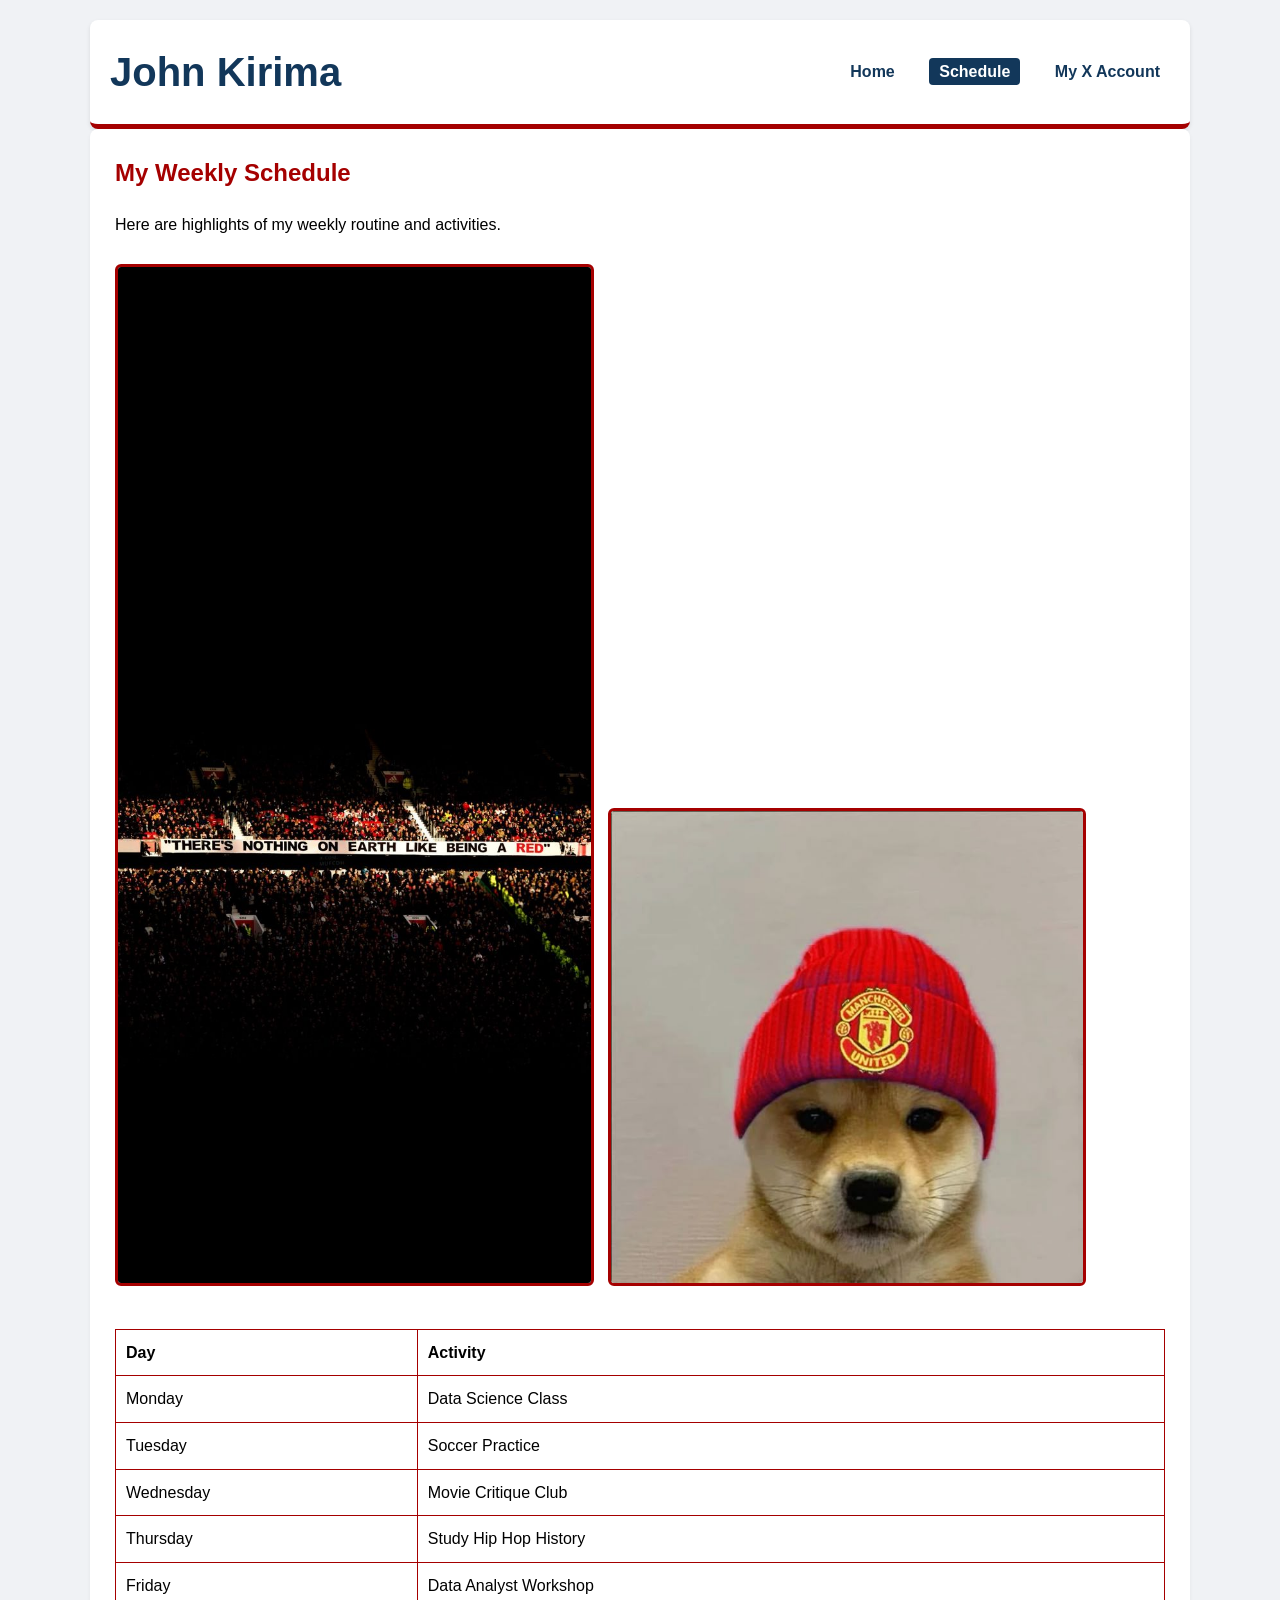
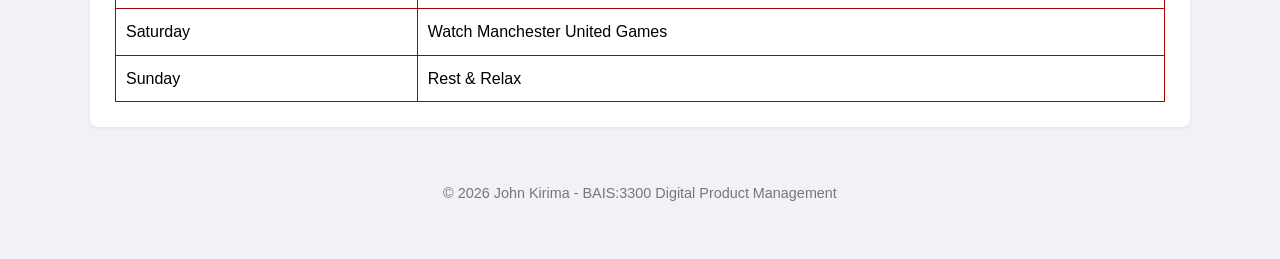
==== schedule.html @ 786472e3 "web page Initial website structure and content" ====
<!DOCTYPE html>
<html lang="en">
<head>
  <meta charset="UTF-8" />
  <title>John Kirima - Schedule</title>
  <link rel="stylesheet" href="style/stylesheet.css" />
</head>
<body>
  <div class="container">
    <header>
      <h1>John Kirima</h1>
      <nav>
        <a href="index.html">Home</a>
        <a href="schedule.html" class="active">Schedule</a>
        <a href="https://x.com/JtKirima" target="_blank" rel="noopener">My X Account</a>
      </nav>
    </header>

    <main>
      <section class="card">
        <h2>My Weekly Schedule</h2>
        <p>Here are highlights of my weekly routine and activities.</p>
        <img src="images/manchester.jpg" alt="Old Trafford" class="schedule-pic" />
        <img src="images/mufc.jpg" alt="MUFC Logo" class="schedule-pic" />
        <table>
          <thead>
            <tr>
              <th>Day</th>
              <th>Activity</th>
            </tr>
          </thead>
          <tbody>
            <tr><td>Monday</td><td>Data Science Class</td></tr>
            <tr><td>Tuesday</td><td>Soccer Practice</td></tr>
            <tr><td>Wednesday</td><td>Movie Critique Club</td></tr>
            <tr><td>Thursday</td><td>Study Hip Hop History</td></tr>
            <tr><td>Friday</td><td>Data Analyst Workshop</td></tr>
            <tr><td>Saturday</td><td>Watch Manchester United Games</td></tr>
            <tr><td>Sunday</td><td>Rest &amp; Relax</td></tr>
          </tbody>
        </table>
      </section>
    </main>

    <footer>
      <p>© 2026 John Kirima - BAIS:3300 Digital Product Management</p>
    </footer>
  </div>
</body>
</html>
---- style/stylesheet.css ----
:root {
  --mu-red: #a50000;
  --nav-blue: #12375a;
  --page-bg: #f0f2f5;
  --card-bg: #ffffff;
}

body {
  font-family: "Segoe UI", Tahoma, Geneva, Verdana, sans-serif;
  background-color: var(--page-bg);
  margin: 0;
  line-height: 1.6;
}

.container {
  max-width: 1100px;
  margin: 20px auto;
  padding: 0 20px;
}

header {
  background-color: var(--card-bg);
  padding: 20px;
  border-radius: 8px;
  display: flex;
  justify-content: space-between;
  align-items: center;
  box-shadow: 0 2px 4px rgba(0,0,0,0.1);
  border-bottom: 5px solid var(--mu-red);
}

header h1 { margin: 0; color: var(--nav-blue); font-size: 2.5rem; }

nav a {
  text-decoration: none;
  color: var(--nav-blue);
  font-weight: bold;
  margin-left: 20px;
  padding: 5px 10px;
}

nav a.active { background-color: var(--nav-blue); color: white; border-radius: 4px; }

.content-wrapper {
  display: flex;
  gap: 20px;
  margin-top: 20px;
}

main { flex: 3; }
.sidebar { flex: 1; }

.card {
  background: var(--card-bg);
  padding: 25px;
  border-radius: 8px;
  margin-bottom: 20px;
  box-shadow: 0 2px 4px rgba(0,0,0,0.05);
}

h2, h3 { color: var(--mu-red); margin-top: 0; }

.profile-pic {
  width: 100%;
  max-width: 400px;
  border-radius: 8px;
  border: 4px solid var(--mu-red);
  display: block;
  margin: 20px 0;
}

.schedule-pic {
  max-width: 45%;
  height: auto;
  border: 3px solid var(--mu-red);
  margin: 10px 10px 20px 0;
  display: inline-block;
  border-radius: 6px;
}

table { width: 100%; border-collapse: collapse; margin-top: 15px; }
table, th, td { border: 1px solid var(--mu-red); }
th, td { padding: 10px; text-align: left; }

footer {
  text-align: center;
  padding: 20px;
  color: #777;
  font-size: 0.9rem;
}

@media (max-width: 768px) {
  .content-wrapper { flex-direction: column; }
  header { flex-direction: column; text-align: center; }
  nav { margin-top: 15px; }
}
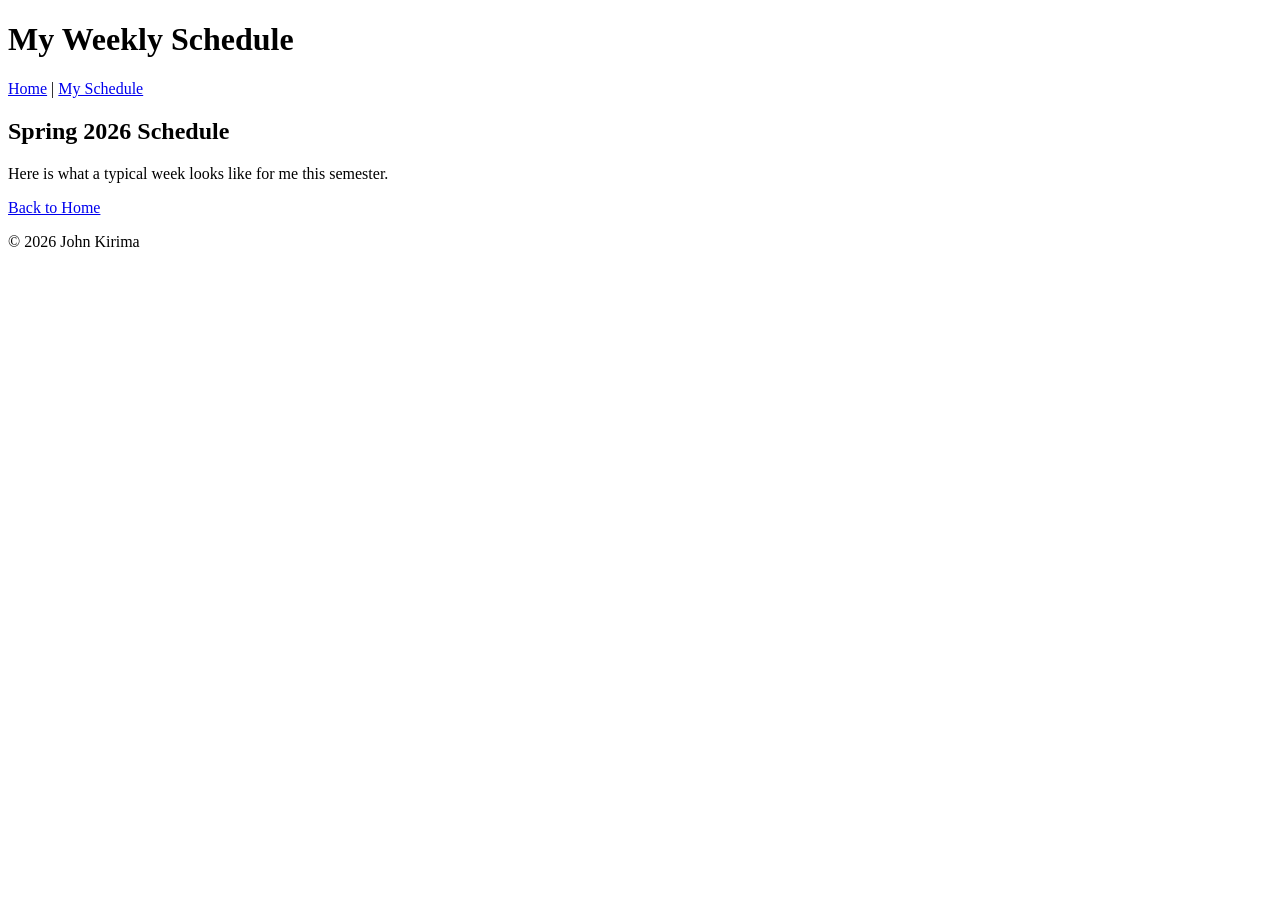
==== commit 64b7a609: "added basic html structure for both pages" ====
--- a/schedule.html
+++ b/schedule.html
@@ -1,50 +1,31 @@
 <!DOCTYPE html>
 <html lang="en">
 <head>
-  <meta charset="UTF-8" />
-  <title>John Kirima - Schedule</title>
-  <link rel="stylesheet" href="style/stylesheet.css" />
+    <meta charset="UTF-8">
+    <meta name="viewport" content="width=device-width, initial-scale=1.0">
+    <title>John Kirima - Weekly Schedule</title>
 </head>
 <body>
-  <div class="container">
+
     <header>
-      <h1>John Kirima</h1>
-      <nav>
-        <a href="index.html">Home</a>
-        <a href="schedule.html" class="active">Schedule</a>
-        <a href="https://x.com/JtKirima" target="_blank" rel="noopener">My X Account</a>
-      </nav>
+        <h1>My Weekly Schedule</h1>
+        <nav>
+            <a href="index.html">Home</a> |
+            <a href="schedule.html">My Schedule</a>
+        </nav>
     </header>
 
     <main>
-      <section class="card">
-        <h2>My Weekly Schedule</h2>
-        <p>Here are highlights of my weekly routine and activities.</p>
-        <img src="images/manchester.jpg" alt="Old Trafford" class="schedule-pic" />
-        <img src="images/mufc.jpg" alt="MUFC Logo" class="schedule-pic" />
-        <table>
-          <thead>
-            <tr>
-              <th>Day</th>
-              <th>Activity</th>
-            </tr>
-          </thead>
-          <tbody>
-            <tr><td>Monday</td><td>Data Science Class</td></tr>
-            <tr><td>Tuesday</td><td>Soccer Practice</td></tr>
-            <tr><td>Wednesday</td><td>Movie Critique Club</td></tr>
-            <tr><td>Thursday</td><td>Study Hip Hop History</td></tr>
-            <tr><td>Friday</td><td>Data Analyst Workshop</td></tr>
-            <tr><td>Saturday</td><td>Watch Manchester United Games</td></tr>
-            <tr><td>Sunday</td><td>Rest &amp; Relax</td></tr>
-          </tbody>
-        </table>
-      </section>
+        <h2>Spring 2026 Schedule</h2>
+        <p>Here is what a typical week looks like for me this semester.</p>
     </main>
 
     <footer>
-      <p>© 2026 John Kirima - BAIS:3300 Digital Product Management</p>
+        <p>
+            <a href="index.html">Back to Home</a>
+        </p>
+        <p>&copy; 2026 John Kirima</p>
     </footer>
-  </div>
+
 </body>
-</html>+</html>
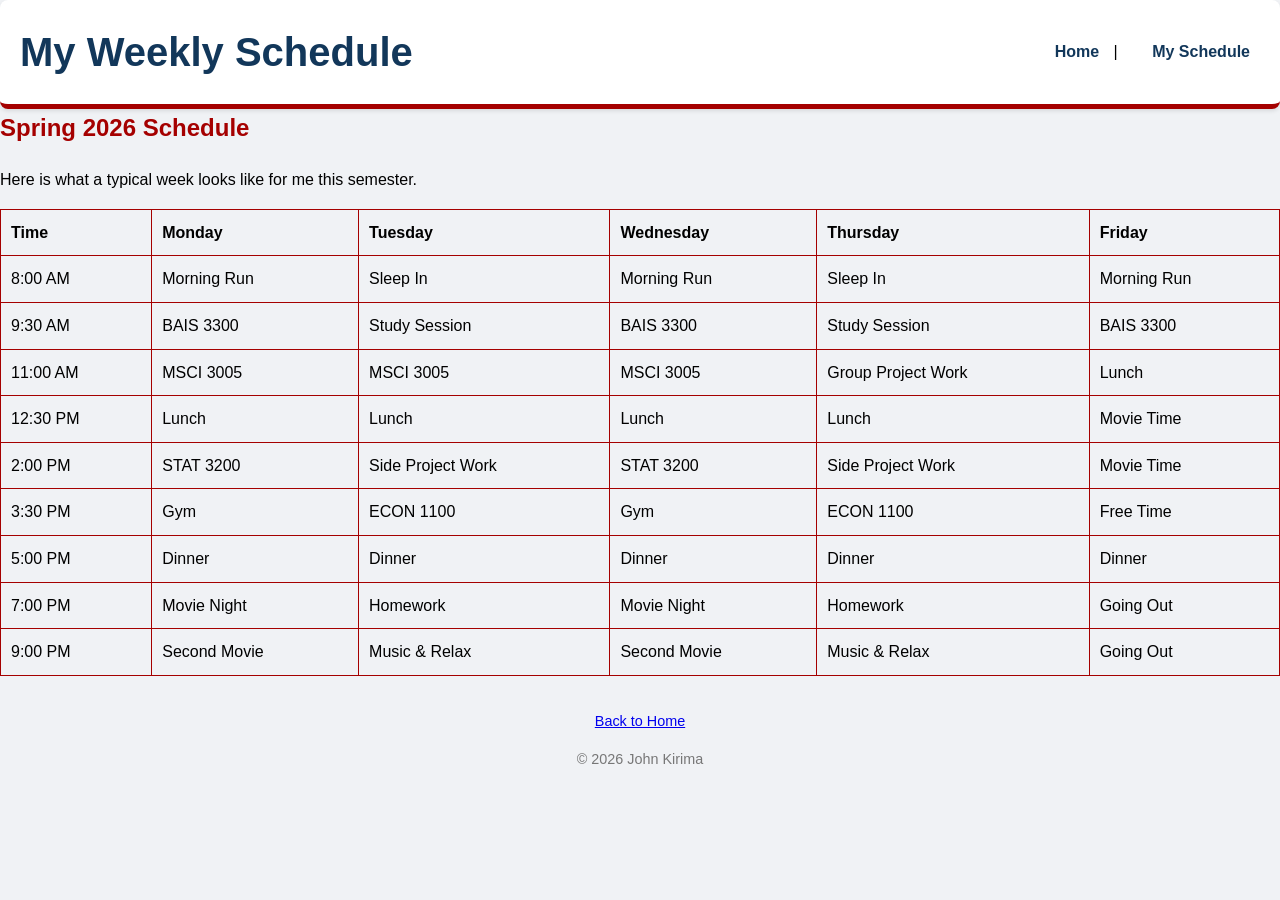
==== commit de52e722: "built out the schedule table for schedule page" ====
--- a/schedule.html
+++ b/schedule.html
@@ -4,6 +4,7 @@
     <meta charset="UTF-8">
     <meta name="viewport" content="width=device-width, initial-scale=1.0">
     <title>John Kirima - Weekly Schedule</title>
+    <link rel="stylesheet" href="style/stylesheet.css">
 </head>
 <body>
 
@@ -18,6 +19,93 @@
     <main>
         <h2>Spring 2026 Schedule</h2>
         <p>Here is what a typical week looks like for me this semester.</p>
+
+        <table>
+            <thead>
+                <tr>
+                    <th>Time</th>
+                    <th>Monday</th>
+                    <th>Tuesday</th>
+                    <th>Wednesday</th>
+                    <th>Thursday</th>
+                    <th>Friday</th>
+                </tr>
+            </thead>
+            <tbody>
+                <tr>
+                    <td class="time-slot">8:00 AM</td>
+                    <td>Morning Run</td>
+                    <td>Sleep In</td>
+                    <td>Morning Run</td>
+                    <td>Sleep In</td>
+                    <td>Morning Run</td>
+                </tr>
+                <tr>
+                    <td class="time-slot">9:30 AM</td>
+                    <td>BAIS 3300</td>
+                    <td>Study Session</td>
+                    <td>BAIS 3300</td>
+                    <td>Study Session</td>
+                    <td>BAIS 3300</td>
+                </tr>
+                <tr>
+                    <td class="time-slot">11:00 AM</td>
+                    <td>MSCI 3005</td>
+                    <td>MSCI 3005</td>
+                    <td>MSCI 3005</td>
+                    <td>Group Project Work</td>
+                    <td>Lunch</td>
+                </tr>
+                <tr>
+                    <td class="time-slot">12:30 PM</td>
+                    <td>Lunch</td>
+                    <td>Lunch</td>
+                    <td>Lunch</td>
+                    <td>Lunch</td>
+                    <td>Movie Time</td>
+                </tr>
+                <tr>
+                    <td class="time-slot">2:00 PM</td>
+                    <td>STAT 3200</td>
+                    <td>Side Project Work</td>
+                    <td>STAT 3200</td>
+                    <td>Side Project Work</td>
+                    <td>Movie Time</td>
+                </tr>
+                <tr>
+                    <td class="time-slot">3:30 PM</td>
+                    <td>Gym</td>
+                    <td>ECON 1100</td>
+                    <td>Gym</td>
+                    <td>ECON 1100</td>
+                    <td>Free Time</td>
+                </tr>
+                <tr>
+                    <td class="time-slot">5:00 PM</td>
+                    <td>Dinner</td>
+                    <td>Dinner</td>
+                    <td>Dinner</td>
+                    <td>Dinner</td>
+                    <td>Dinner</td>
+                </tr>
+                <tr>
+                    <td class="time-slot">7:00 PM</td>
+                    <td>Movie Night</td>
+                    <td>Homework</td>
+                    <td>Movie Night</td>
+                    <td>Homework</td>
+                    <td>Going Out</td>
+                </tr>
+                <tr>
+                    <td class="time-slot">9:00 PM</td>
+                    <td>Second Movie</td>
+                    <td>Music &amp; Relax</td>
+                    <td>Second Movie</td>
+                    <td>Music &amp; Relax</td>
+                    <td>Going Out</td>
+                </tr>
+            </tbody>
+        </table>
     </main>
 
     <footer>
--- a/style/stylesheet.css
+++ b/style/stylesheet.css
@@ -0,0 +1,96 @@
+:root {
+  --mu-red: #a50000;
+  --nav-blue: #12375a;
+  --page-bg: #f0f2f5;
+  --card-bg: #ffffff;
+}
+
+body {
+  font-family: "Segoe UI", Tahoma, Geneva, Verdana, sans-serif;
+  background-color: var(--page-bg);
+  margin: 0;
+  line-height: 1.6;
+}
+
+.container {
+  max-width: 1100px;
+  margin: 20px auto;
+  padding: 0 20px;
+}
+
+header {
+  background-color: var(--card-bg);
+  padding: 20px;
+  border-radius: 8px;
+  display: flex;
+  justify-content: space-between;
+  align-items: center;
+  box-shadow: 0 2px 4px rgba(0,0,0,0.1);
+  border-bottom: 5px solid var(--mu-red);
+}
+
+header h1 { margin: 0; color: var(--nav-blue); font-size: 2.5rem; }
+
+nav a {
+  text-decoration: none;
+  color: var(--nav-blue);
+  font-weight: bold;
+  margin-left: 20px;
+  padding: 5px 10px;
+}
+
+nav a.active { background-color: var(--nav-blue); color: white; border-radius: 4px; }
+
+.content-wrapper {
+  display: flex;
+  gap: 20px;
+  margin-top: 20px;
+}
+
+main { flex: 3; }
+.sidebar { flex: 1; }
+
+.card {
+  background: var(--card-bg);
+  padding: 25px;
+  border-radius: 8px;
+  margin-bottom: 20px;
+  box-shadow: 0 2px 4px rgba(0,0,0,0.05);
+}
+
+h2, h3 { color: var(--mu-red); margin-top: 0; }
+
+.profile-pic {
+  width: 100%;
+  max-width: 400px;
+  border-radius: 8px;
+  border: 4px solid var(--mu-red);
+  display: block;
+  margin: 20px 0;
+}
+
+.schedule-pic {
+  max-width: 45%;
+  height: auto;
+  border: 3px solid var(--mu-red);
+  margin: 10px 10px 20px 0;
+  display: inline-block;
+  border-radius: 6px;
+}
+
+table { width: 100%; border-collapse: collapse; margin-top: 15px; }
+table, th, td { border: 1px solid var(--mu-red); }
+th, td { padding: 10px; text-align: left; }
+
+footer {
+  text-align: center;
+  padding: 20px;
+  color: #777;
+  font-size: 0.9rem;
+}
+
+@media (max-width: 768px) {
+  .content-wrapper { flex-direction: column; }
+  header { flex-direction: column; text-align: center; }
+  nav { margin-top: 15px; }
+}
